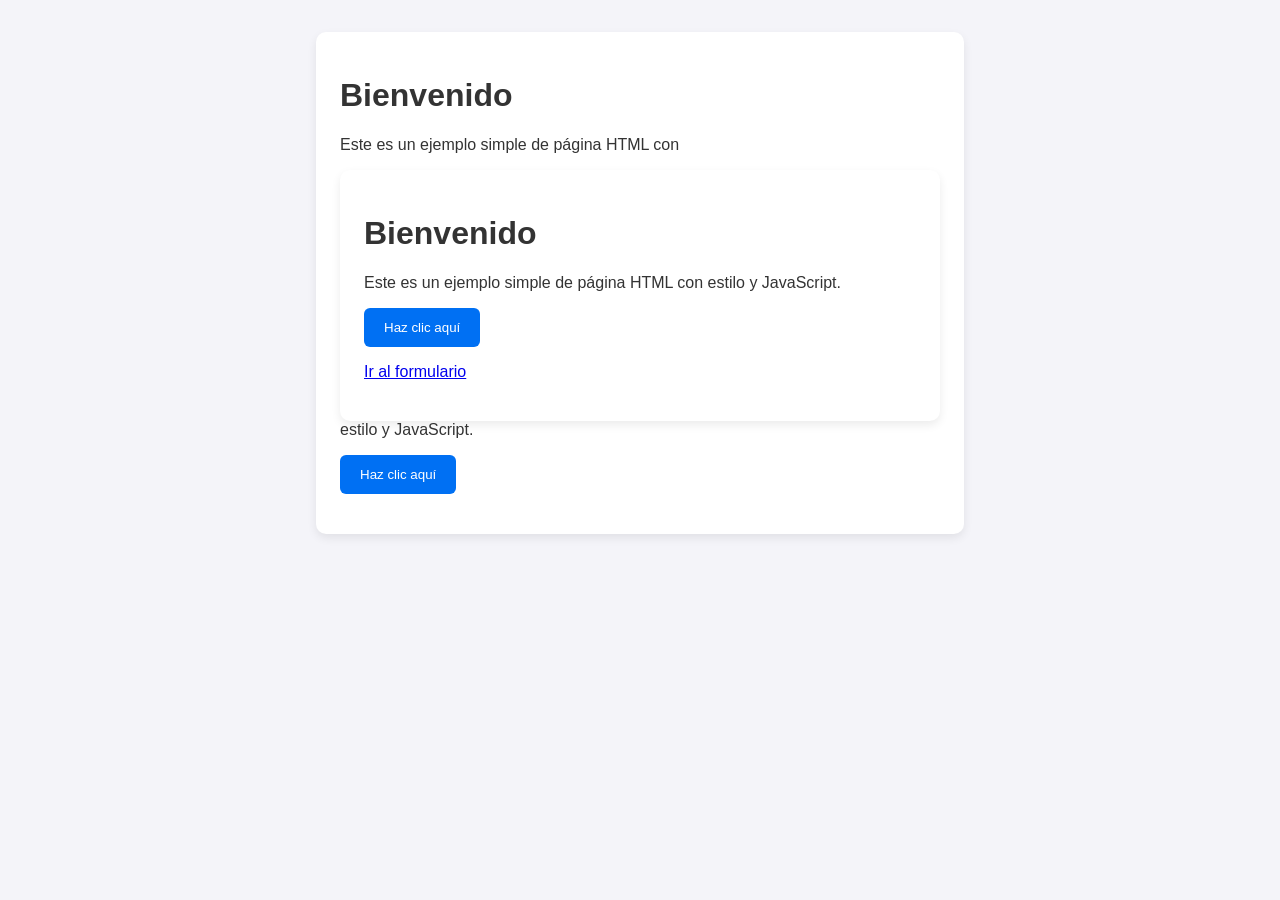
==== pages/index.html @ 0cd239d1 "." ====
<!doctype html>
<html lang="es">
  <head>
    <meta charset="UTF-8" />
    <meta name="viewport" content="width=device-width, initial-scale=1.0" />
    <title>Ejemplo Básico</title>
    <link rel="stylesheet" href="../styles/styles.css" />
  </head>
  <body>
    <div class="tarjeta">
      <h1>Bienvenido</h1>
      <p>
        Este es un ejemplo simple de página HTML con <!doctype html>
        <html lang="es">
          <head>
            <meta charset="UTF-8" />
            <meta
              name="viewport"
              content="width=device-width, initial-scale=1.0"
            />
            <title>Ejemplo Básico</title>
            <link rel="stylesheet" href="../styles/estilo.css" />
          </head>
          <body>
            <div class="tarjeta">
              <h1>Bienvenido</h1>
              <p>
                Este es un ejemplo simple de página HTML con estilo y
                JavaScript.
              </p>
              <button id="miBoton">Haz clic aquí</button>
              <p id="resultado"></p>

              <p>
                <a class="boton-enlace" href="formulario.html"
                  >Ir al formulario</a
                >
              </p>
            </div>

            <script>
              const boton = document.getElementById("miBoton");
              const resultado = document.getElementById("resultado");

              boton.addEventListener("click", () => {
                const fecha = new Date();
                resultado.textContent =
                  "¡Has hecho clic! Hora actual: " + fecha.toLocaleTimeString();
              });
            </script>
          </body>
        </html>
        estilo y JavaScript.
      </p>
      <button id="miBoton">Haz clic aquí</button>
      <p id="resultado"></p>
    </div>

    <script>
      const boton = document.getElementById("miBoton");
      const resultado = document.getElementById("resultado");

      boton.addEventListener("click", () => {
        const fecha = new Date();
        resultado.textContent =
          "¡Has hecho clic! Hora actual: " + fecha.toLocaleTimeString();
      });
    </script>
  </body>
</html>
---- styles/styles.css ----
body {
    font-family: Arial, sans-serif;
    margin: 2rem;
    background: #f4f4f9;
    color: #333;
}

.tarjeta {
    background: #fff;
    padding: 1.5rem;
    border-radius: 10px;
    box-shadow: 0 4px 10px rgba(0, 0, 0, 0.08);
    max-width: 600px;
    margin: 0 auto;
}

button {
    background: #0070f3;
    color: #fff;
    border: none;
    padding: 0.75rem 1.25rem;
    border-radius: 6px;
    cursor: pointer;
}

button:hover {
    background: #005ecb;
}

.formulario form {
    display: grid;
    gap: 1rem;
}

.formulario label {
    font-weight: bold;
}

.formulario input,
.formulario textarea {
    width: 100%;
    padding: 0.75rem;
    border: 1px solid #ccc;
    border-radius: 8px;
    box-sizing: border-box;
}

.formulario button {
    width: fit-content;
}

#mensajeResultado {
    margin-top: 1rem;
    color: #034f84;
    font-weight: bold;
}
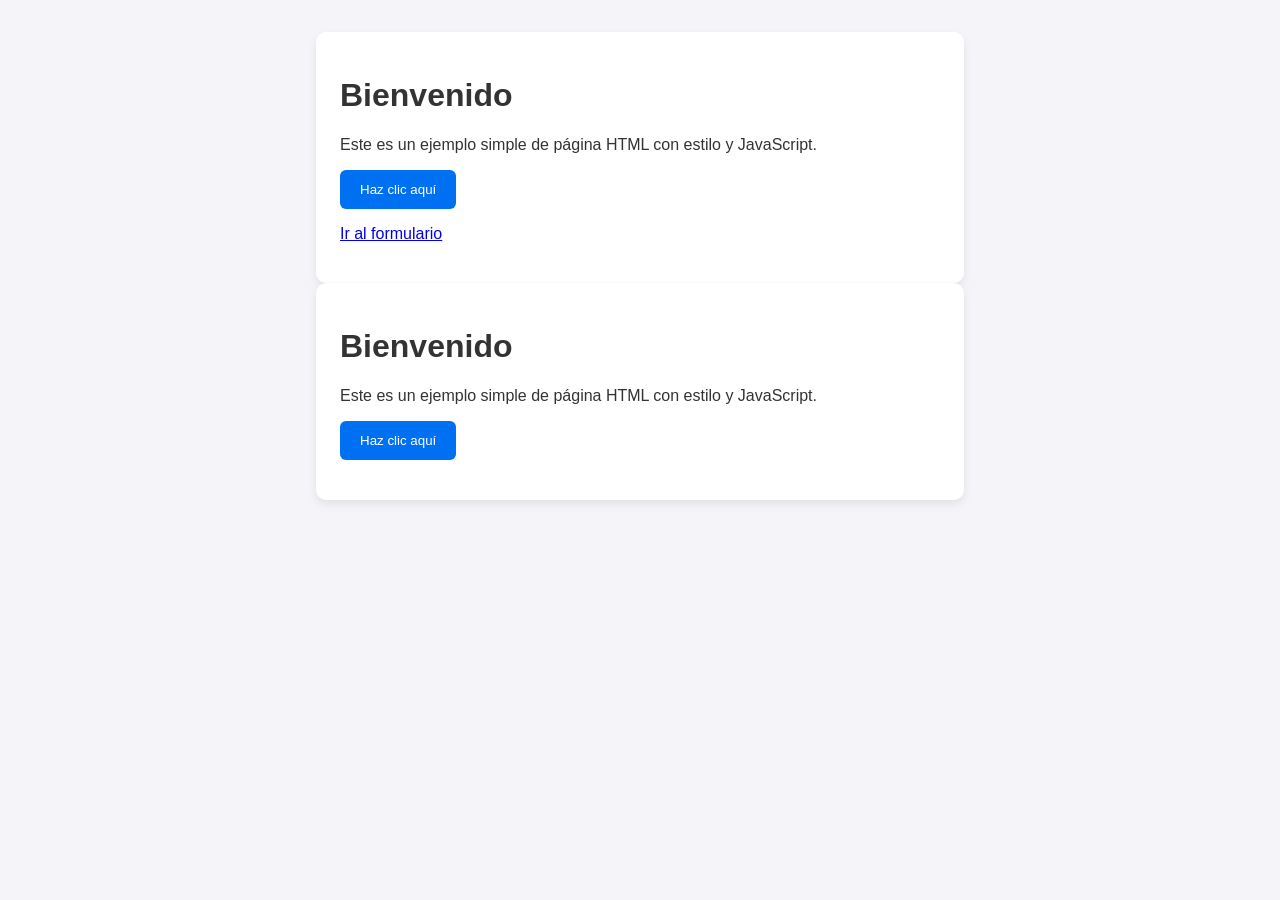
==== commit 4017f659: "m" ====
--- a/pages/index.html
+++ b/pages/index.html
@@ -9,51 +9,20 @@
   <body>
     <div class="tarjeta">
       <h1>Bienvenido</h1>
-      <p>
-        Este es un ejemplo simple de página HTML con <!doctype html>
-        <html lang="es">
-          <head>
-            <meta charset="UTF-8" />
-            <meta
-              name="viewport"
-              content="width=device-width, initial-scale=1.0"
-            />
-            <title>Ejemplo Básico</title>
-            <link rel="stylesheet" href="../styles/estilo.css" />
-          </head>
-          <body>
-            <div class="tarjeta">
-              <h1>Bienvenido</h1>
-              <p>
-                Este es un ejemplo simple de página HTML con estilo y
-                JavaScript.
-              </p>
-              <button id="miBoton">Haz clic aquí</button>
-              <p id="resultado"></p>
-
-              <p>
-                <a class="boton-enlace" href="formulario.html"
-                  >Ir al formulario</a
-                >
-              </p>
-            </div>
-
-            <script>
-              const boton = document.getElementById("miBoton");
-              const resultado = document.getElementById("resultado");
-
-              boton.addEventListener("click", () => {
-                const fecha = new Date();
-                resultado.textContent =
-                  "¡Has hecho clic! Hora actual: " + fecha.toLocaleTimeString();
-              });
-            </script>
-          </body>
-        </html>
-        estilo y JavaScript.
-      </p>
+      <p>Este es un ejemplo simple de página HTML con estilo y JavaScript.</p>
       <button id="miBoton">Haz clic aquí</button>
       <p id="resultado"></p>
+
+      <p>
+        <a class="boton-enlace" href="formulario.html">Ir al formulario</a>
+      </p>
+    </div>
+
+    <div class="tarjeta">
+      <h1>Bienvenido</h1>
+      <p>Este es un ejemplo simple de página HTML con estilo y JavaScript.</p>
+      <button type="button">Haz clic aquí</button>
+      <p></p>
     </div>
 
     <script>
